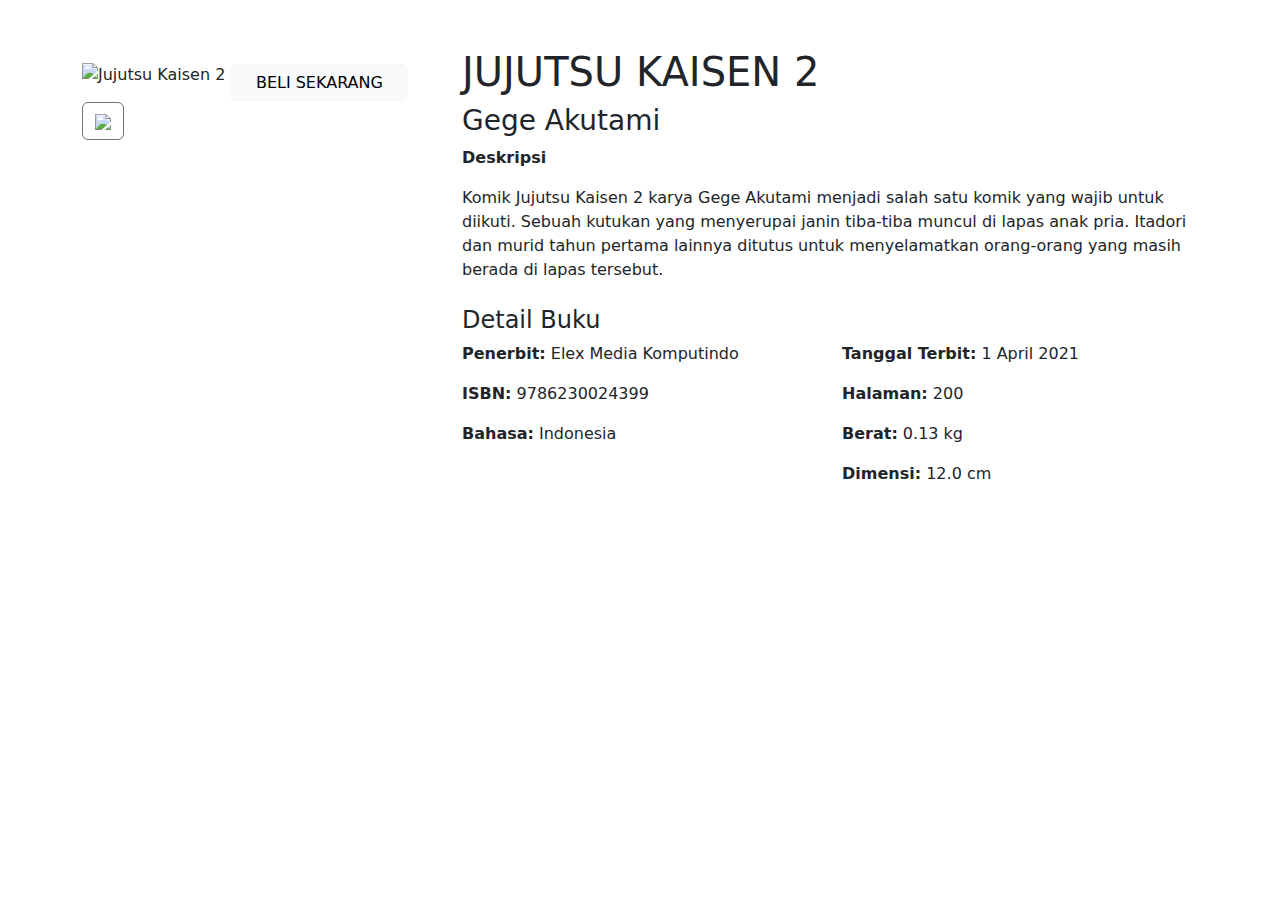
==== detail.html @ 0c2231e6 "First Mul" ====
<!DOCTYPE html>
<html lang="en">
<head>
    <meta charset="UTF-8">
    <meta name="viewport" content="width=device-width, initial-scale=1.0">
    <title>GitaMedia</title>
    <link href="https://cdn.jsdelivr.net/npm/bootstrap@5.3.3/dist/css/bootstrap.min.css" rel="stylesheet"
        integrity="sha384-QWTKZyjpPEjISv5WaRU9OFeRpok6YctnYmDr5pNlyT2bRjXh0JMhjY6hW+ALEwIH" crossorigin="anonymous">
    <script src="https://cdn.jsdelivr.net/npm/@popperjs/core@2.11.8/dist/umd/popper.min.js"
        integrity="sha384-I7E8VVD/ismYTF4hNIPjVp/Zjvgyol6VFvRkX/vR+Vc4jQkC+hVqc2pM8ODewa9r"
        crossorigin="anonymous"></script>
    <script src="https://cdn.jsdelivr.net/npm/bootstrap@5.3.3/dist/js/bootstrap.min.js"
        integrity="sha384-0pUGZvbkm6XF6gxjEnlmuGrJXVbNuzT9qBBavbLwCsOGabYfZo0T0to5eqruptLy"
        crossorigin="anonymous"></script>
    <script src='https://kit.fontawesome.com/a076d05399.js' crossorigin='anonymous'></script>
</head>
<body>
    <div class="container my-5">
        <div class="row">
            <div class="col-md-4">
                <img src="asset/img/jujutsu kaisen 2.jpg" alt="Jujutsu Kaisen 2" class="img-fluid">
                <button class="btn btn-light mt-3 w-50">
                    <i class="bi bi-heart"></i> BELI SEKARANG
                </button>
                <button class="btn btn-outline-secondary">
                    <img src="asset/img/shopping-cart.png" style="width: 20px;">
                    <i class="fi fi-br-search"></i>
                    
                </button>
            </div>
            <div class="col-md-8">
                <h1>JUJUTSU KAISEN 2</h1>
                <h3>Gege Akutami</h3>
                <p class="fw-bold">Deskripsi</p>
                <p>
                    Komik Jujutsu Kaisen 2 karya Gege Akutami menjadi salah satu komik yang wajib untuk diikuti. 
                    Sebuah kutukan yang menyerupai janin tiba-tiba muncul di lapas anak pria. 
                    Itadori dan murid tahun pertama lainnya ditutus untuk menyelamatkan orang-orang yang masih berada di lapas tersebut.
                    
                </p>
                <h4 class="mt-4">Detail Buku</h4>
                <div class="row">
                    <div class="col-md-6">
                        <p><strong>Penerbit:</strong> Elex Media Komputindo</p>
                        <p><strong>ISBN:</strong> 9786230024399</p>
                        <p><strong>Bahasa:</strong> Indonesia</p>
                    </div>
                    <div class="col-md-6">
                        <p><strong>Tanggal Terbit:</strong> 1 April 2021</p>
                        <p><strong>Halaman:</strong> 200</p>
                        <p><strong>Berat:</strong> 0.13 kg</p>
                        <p><strong>Dimensi:</strong> 12.0 cm</p>
                    </div>
                </div>
            </div>
        </div>
    </div>

    <script src="https://cdn.jsdelivr.net/npm/bootstrap@5.3.0-alpha1/dist/js/bootstrap.bundle.min.js"></script>
</body>
</html>
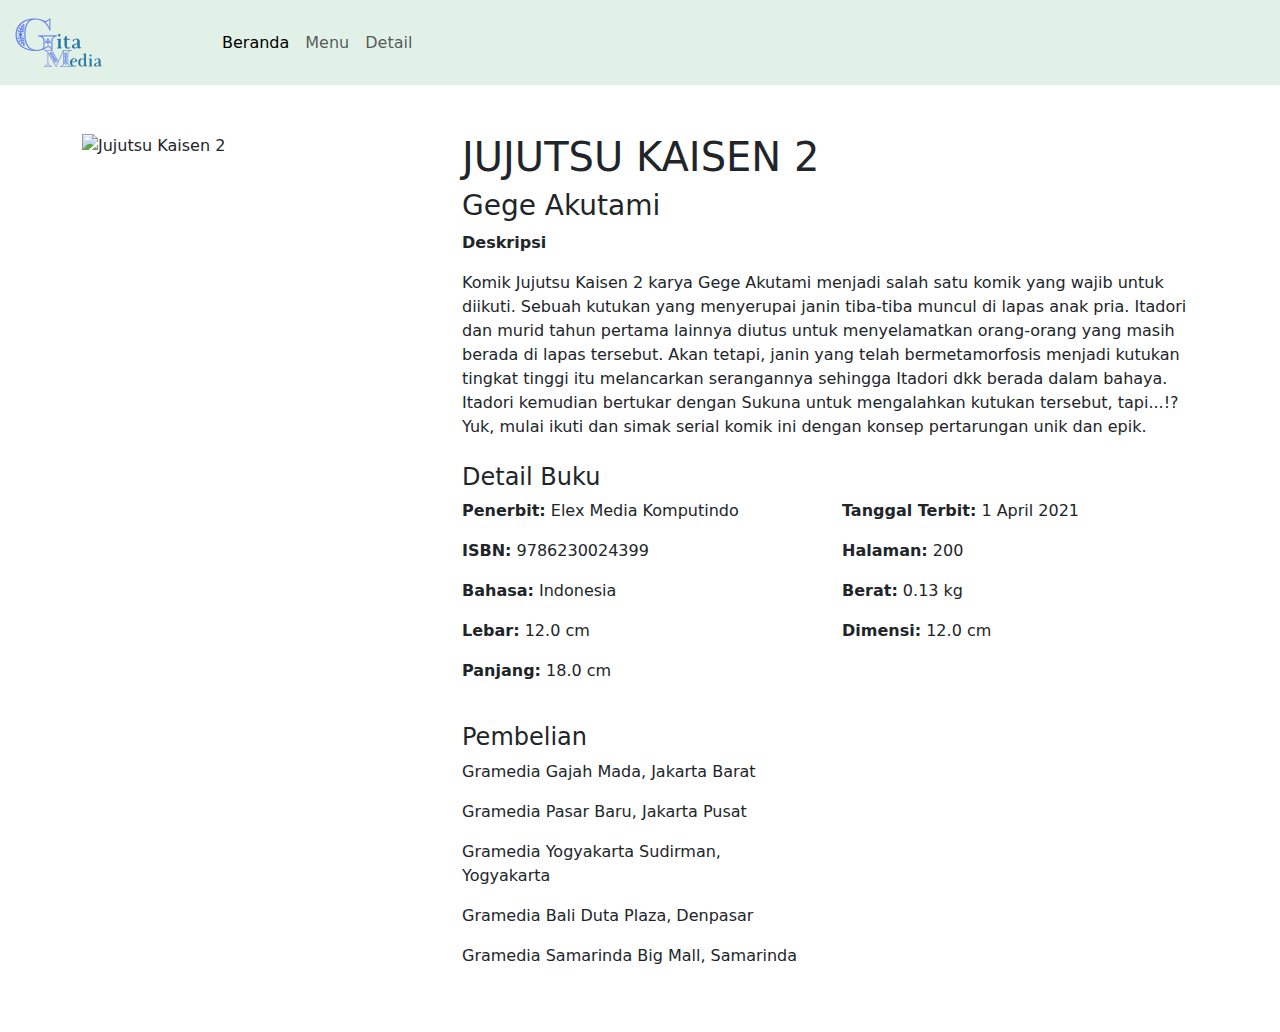
==== commit 45494b7c: "add ;files" ====
--- a/detail.html
+++ b/detail.html
@@ -1,5 +1,6 @@
 <!DOCTYPE html>
 <html lang="en">
+
 <head>
     <meta charset="UTF-8">
     <meta name="viewport" content="width=device-width, initial-scale=1.0">
@@ -13,43 +14,85 @@
         integrity="sha384-0pUGZvbkm6XF6gxjEnlmuGrJXVbNuzT9qBBavbLwCsOGabYfZo0T0to5eqruptLy"
         crossorigin="anonymous"></script>
     <script src='https://kit.fontawesome.com/a076d05399.js' crossorigin='anonymous'></script>
+    <link rel="stylesheet"
+        href="https://fonts.googleapis.com/css2?family=Material+Symbols+Outlined:opsz,wght,FILL,GRAD@20..48,100..700,0..1,-50..200&icon_names=person" />
+    <link href="/css/uicons-rounded-regular.css" rel="stylesheet">
+    <link href="/css/uicons-rounded-bold.css" rel="stylesheet">
+    <link href="/css/uicons-rounded-solid.css" rel="stylesheet">
+    <link rel='stylesheet' href='https://cdn-uicons.flaticon.com/2.6.0/uicons-brands/css/uicons-brands.css'>
+    <link rel="stylesheet" href="style.css">
+    <link href="https://cdn.jsdelivr.net/npm/bootstrap@5.3.0/dist/css/bootstrap.min.css" rel="stylesheet">
+    <script src="https://cdn.jsdelivr.net/npm/bootstrap@5.3.0-alpha1/dist/js/bootstrap.bundle.min.js"> </script>
 </head>
+
 <body>
+    <nav class="navbar navbar-expand-lg ">
+        <div class="container-fluid">
+            <a class="navbar-brand" href="#"><img src="./asset/img/Muhlisin.png" style="width: 50%; height: 50%;"
+                    alt=""></a>
+            <button class="navbar-toggler" type="button" data-bs-toggle="collapse" data-bs-target="#navbarNavAltMarkup"
+                aria-controls="navbarNavAltMarkup" aria-expanded="false" aria-label="Toggle navigation">
+                <span class="navbar-toggler-icon"></span>
+            </button>
+            <div class="collapse navbar-collapse" id="navbarNavAltMarkup">
+                <ul class="navbar-nav">
+                    <li class="nav-item">
+                        <a class="nav-link active" aria-current="page" href="index.html">Beranda</a>
+                    </li>
+                    <li class="nav-item">
+                        <a class="nav-link" href="menu.html">Menu</a>
+                    </li>
+                    <li class="nav-item">
+                        <a class="nav-link" href="detail.html">Detail</a>
+                    </li>
+                </ul>
+            </div>
+        </div>
+    </nav>
     <div class="container my-5">
         <div class="row">
             <div class="col-md-4">
                 <img src="asset/img/jujutsu kaisen 2.jpg" alt="Jujutsu Kaisen 2" class="img-fluid">
-                <button class="btn btn-light mt-3 w-50">
-                    <i class="bi bi-heart"></i> BELI SEKARANG
-                </button>
-                <button class="btn btn-outline-secondary">
-                    <img src="asset/img/shopping-cart.png" style="width: 20px;">
-                    <i class="fi fi-br-search"></i>
-                    
+                
                 </button>
             </div>
-            <div class="col-md-8">
+            <div class="container col-md-8">
                 <h1>JUJUTSU KAISEN 2</h1>
                 <h3>Gege Akutami</h3>
                 <p class="fw-bold">Deskripsi</p>
                 <p>
-                    Komik Jujutsu Kaisen 2 karya Gege Akutami menjadi salah satu komik yang wajib untuk diikuti. 
-                    Sebuah kutukan yang menyerupai janin tiba-tiba muncul di lapas anak pria. 
-                    Itadori dan murid tahun pertama lainnya ditutus untuk menyelamatkan orang-orang yang masih berada di lapas tersebut.
-                    
+                    Komik Jujutsu Kaisen 2 karya Gege Akutami menjadi salah satu komik yang wajib untuk diikuti. Sebuah
+                    kutukan yang menyerupai janin tiba-tiba muncul di lapas anak pria. Itadori dan murid tahun pertama
+                    lainnya diutus untuk menyelamatkan orang-orang yang masih berada di lapas tersebut. Akan tetapi,
+                    janin yang telah bermetamorfosis menjadi kutukan tingkat tinggi itu melancarkan serangannya sehingga
+                    Itadori dkk berada dalam bahaya. Itadori kemudian bertukar dengan Sukuna untuk mengalahkan kutukan
+                    tersebut, tapi...!? Yuk, mulai ikuti dan simak serial komik ini dengan konsep pertarungan unik dan
+                    epik.
+
                 </p>
                 <h4 class="mt-4">Detail Buku</h4>
-                <div class="row">
+                <div class="row ">
                     <div class="col-md-6">
                         <p><strong>Penerbit:</strong> Elex Media Komputindo</p>
                         <p><strong>ISBN:</strong> 9786230024399</p>
                         <p><strong>Bahasa:</strong> Indonesia</p>
+                        <p><strong>Lebar:</strong> 12.0 cm</p>
+                        <p><strong>Panjang:</strong> 18.0 cm</p>
                     </div>
                     <div class="col-md-6">
                         <p><strong>Tanggal Terbit:</strong> 1 April 2021</p>
                         <p><strong>Halaman:</strong> 200</p>
                         <p><strong>Berat:</strong> 0.13 kg</p>
                         <p><strong>Dimensi:</strong> 12.0 cm</p>
+                    </div>
+                    <h4 class="mt-4">Pembelian</h4>
+                <div class="row ">
+                    <div class="col-md-6">
+                        <p>Gramedia Gajah Mada, Jakarta Barat</p>
+                        <p>Gramedia Pasar Baru, Jakarta Pusat</p>
+                        <p>Gramedia Yogyakarta Sudirman, Yogyakarta</p>
+                        <p>Gramedia Bali Duta Plaza, Denpasar</p>
+                        <p>Gramedia Samarinda Big Mall, Samarinda</p>
                     </div>
                 </div>
             </div>
@@ -58,4 +101,5 @@
 
     <script src="https://cdn.jsdelivr.net/npm/bootstrap@5.3.0-alpha1/dist/js/bootstrap.bundle.min.js"></script>
 </body>
+
 </html>--- a/style.css
+++ b/style.css
@@ -0,0 +1,83 @@
+
+.navbar{
+    background-color: #E2F1E7;
+}
+
+body {
+    font-family: Arial, sans-serif;
+    margin: 0;
+    padding: 0;
+   
+}
+.container-fluid {
+    display: flex;
+    justify-content: space-between;
+}
+
+nav .img-acc {
+    width: 33.3%;
+    transform: translateX(250px);
+}
+
+nav .img-acc img {
+    width: 10%;
+}
+
+
+
+.promo-section {
+    background-color: #e6ccf2;
+    padding: 30px;
+    border-radius: 10px;
+    margin: 20px 0;
+    position: relative;
+}
+
+.promo-text h3 {
+    color: #333;
+    font-weight: bold;
+    font-size: 2rem;
+}
+
+.promo-text p {
+    color: #333;
+    font-size: 1.2rem;
+}
+
+.promo-text span {
+    font-weight: bold;
+    font-size: 1.5rem;
+    color: #000;
+}
+
+.promo-image img {
+    width: 100px;
+    border: 2px solid #000;
+    border-radius: 10px;
+}
+
+.carousel-control-next,
+.carousel-control-prev {
+    filter: invert(1);
+}
+
+.navbar-nav .nav-item {
+    position: relative;
+}
+
+.navbar-nav .nav-item::after {
+    position: absolute;
+    bottom: 0;
+    left: 0;
+    right: 0;
+    margin: 0 auto;
+    content: "";
+    background-color: black;
+    width: 0%;
+    height: 4px;
+    transition: all 0.5s;
+}
+
+.navbar-nav .nav-item:hover::after {
+    width: 100%;
+}
